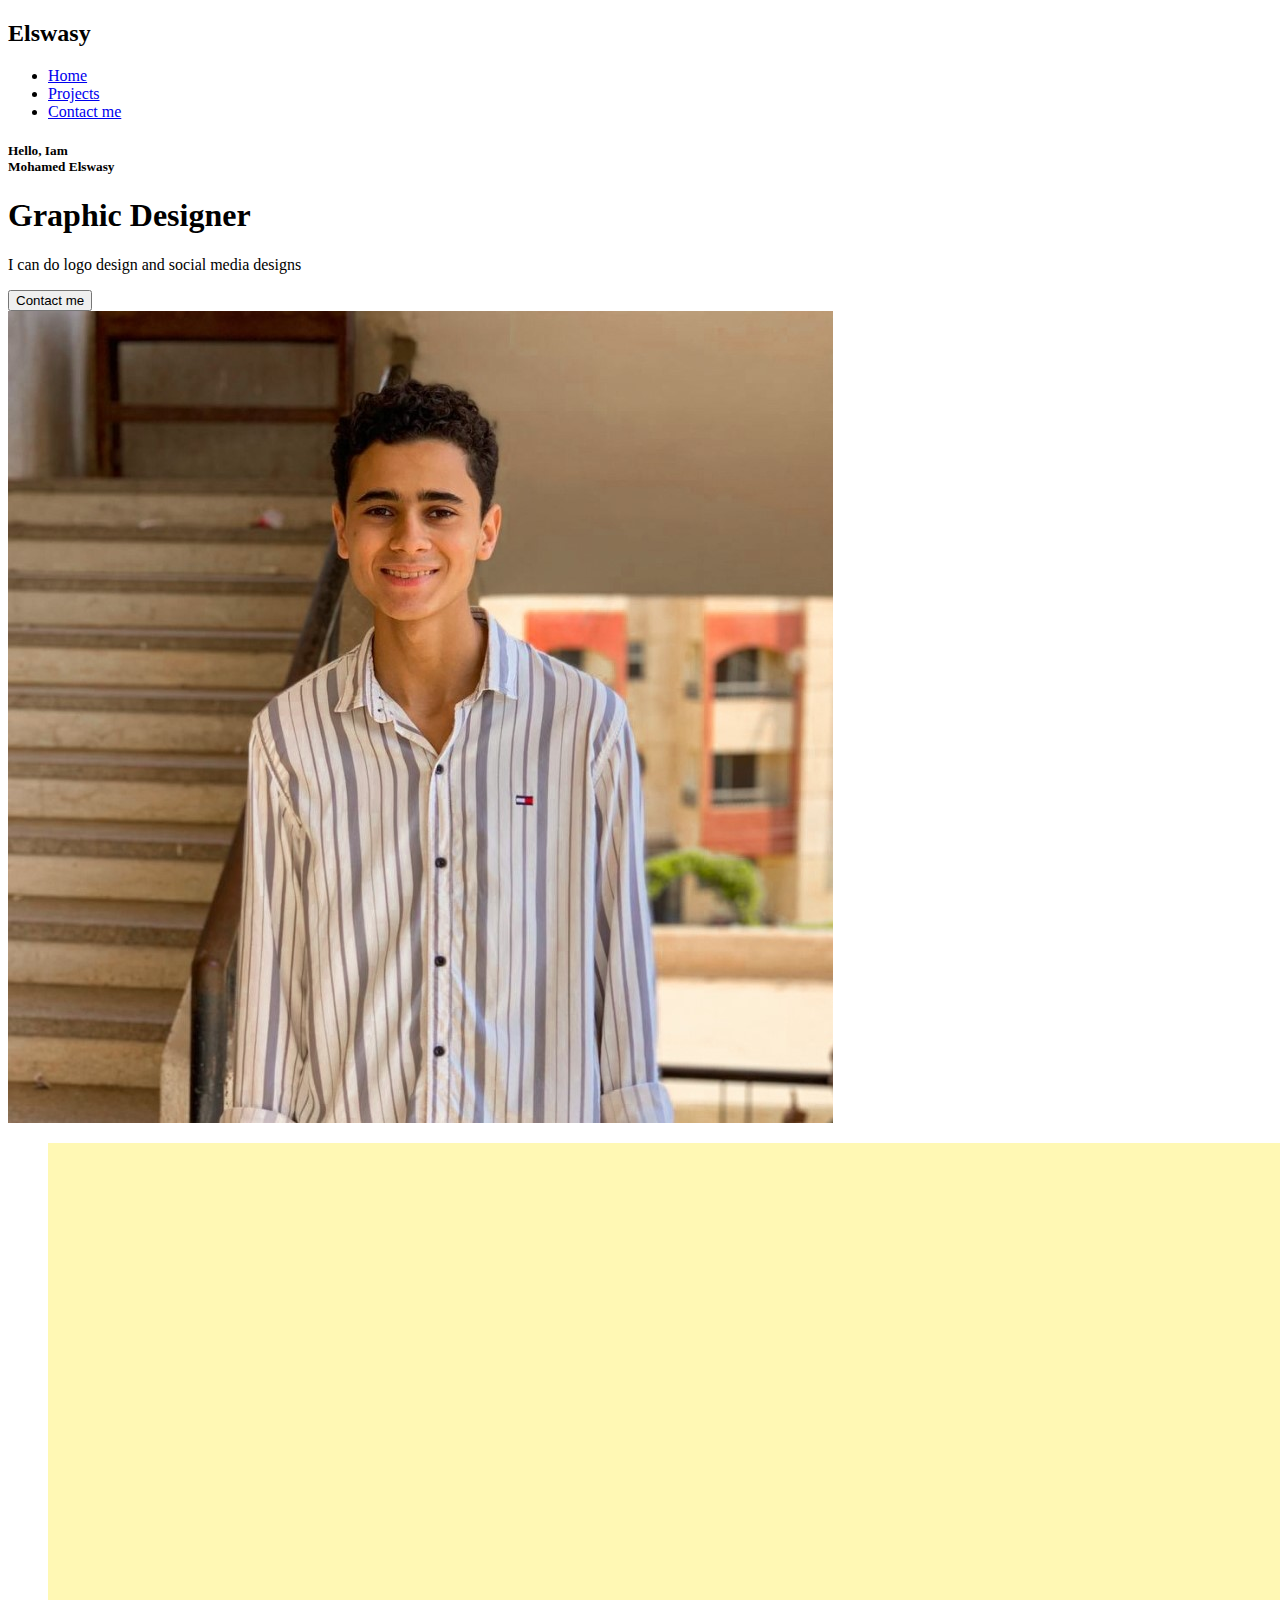
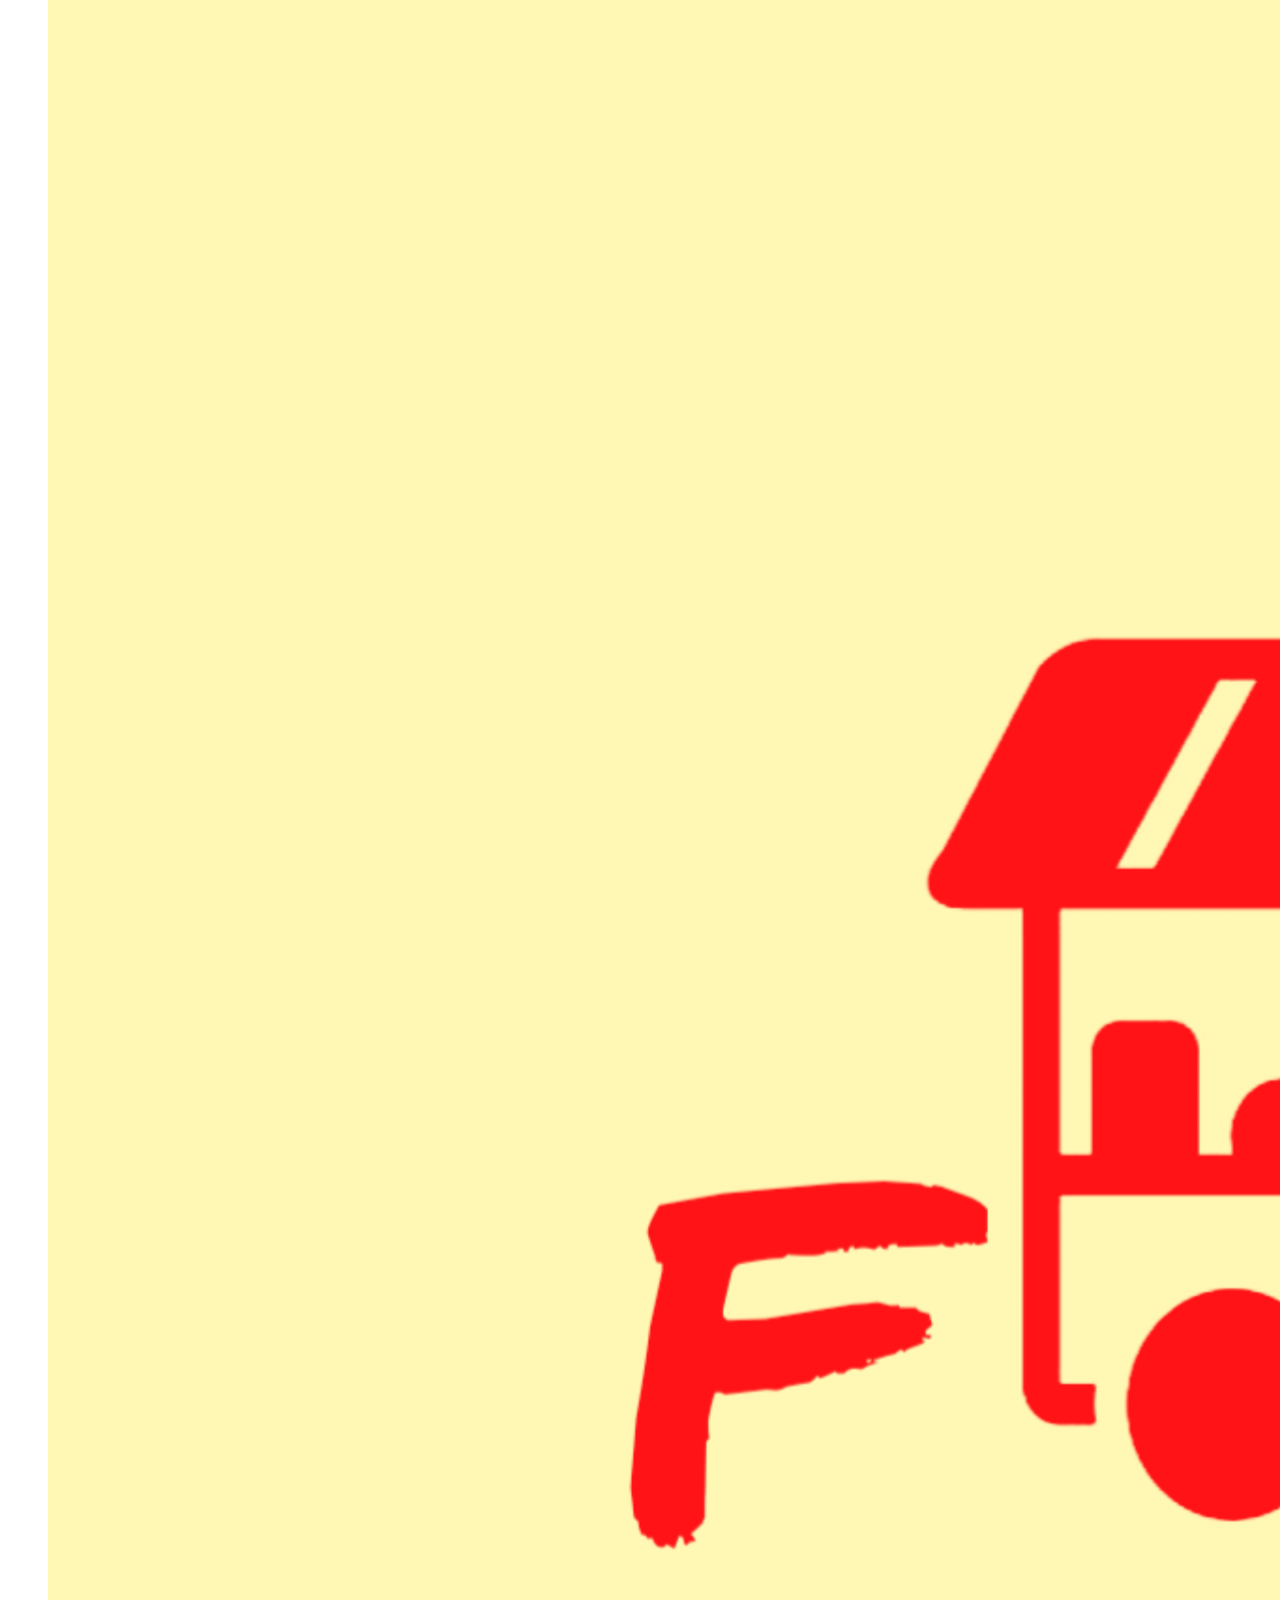
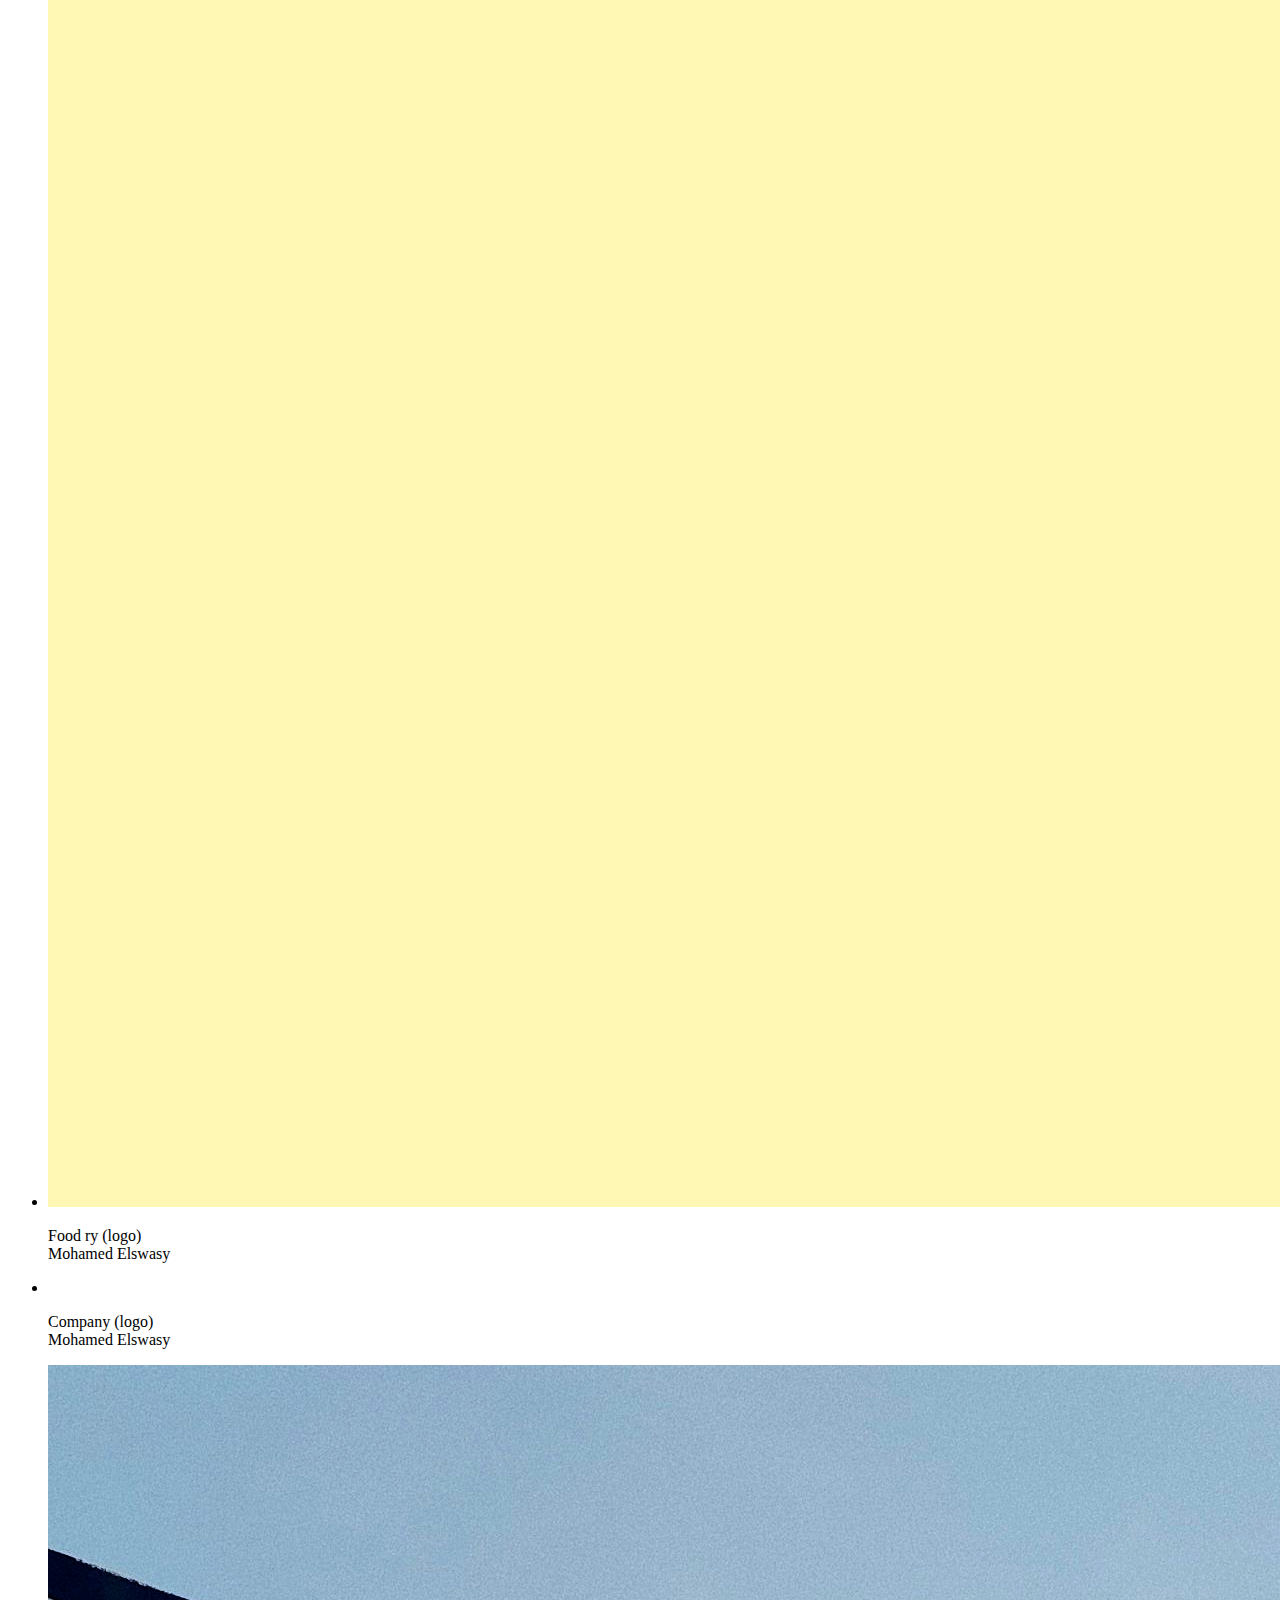
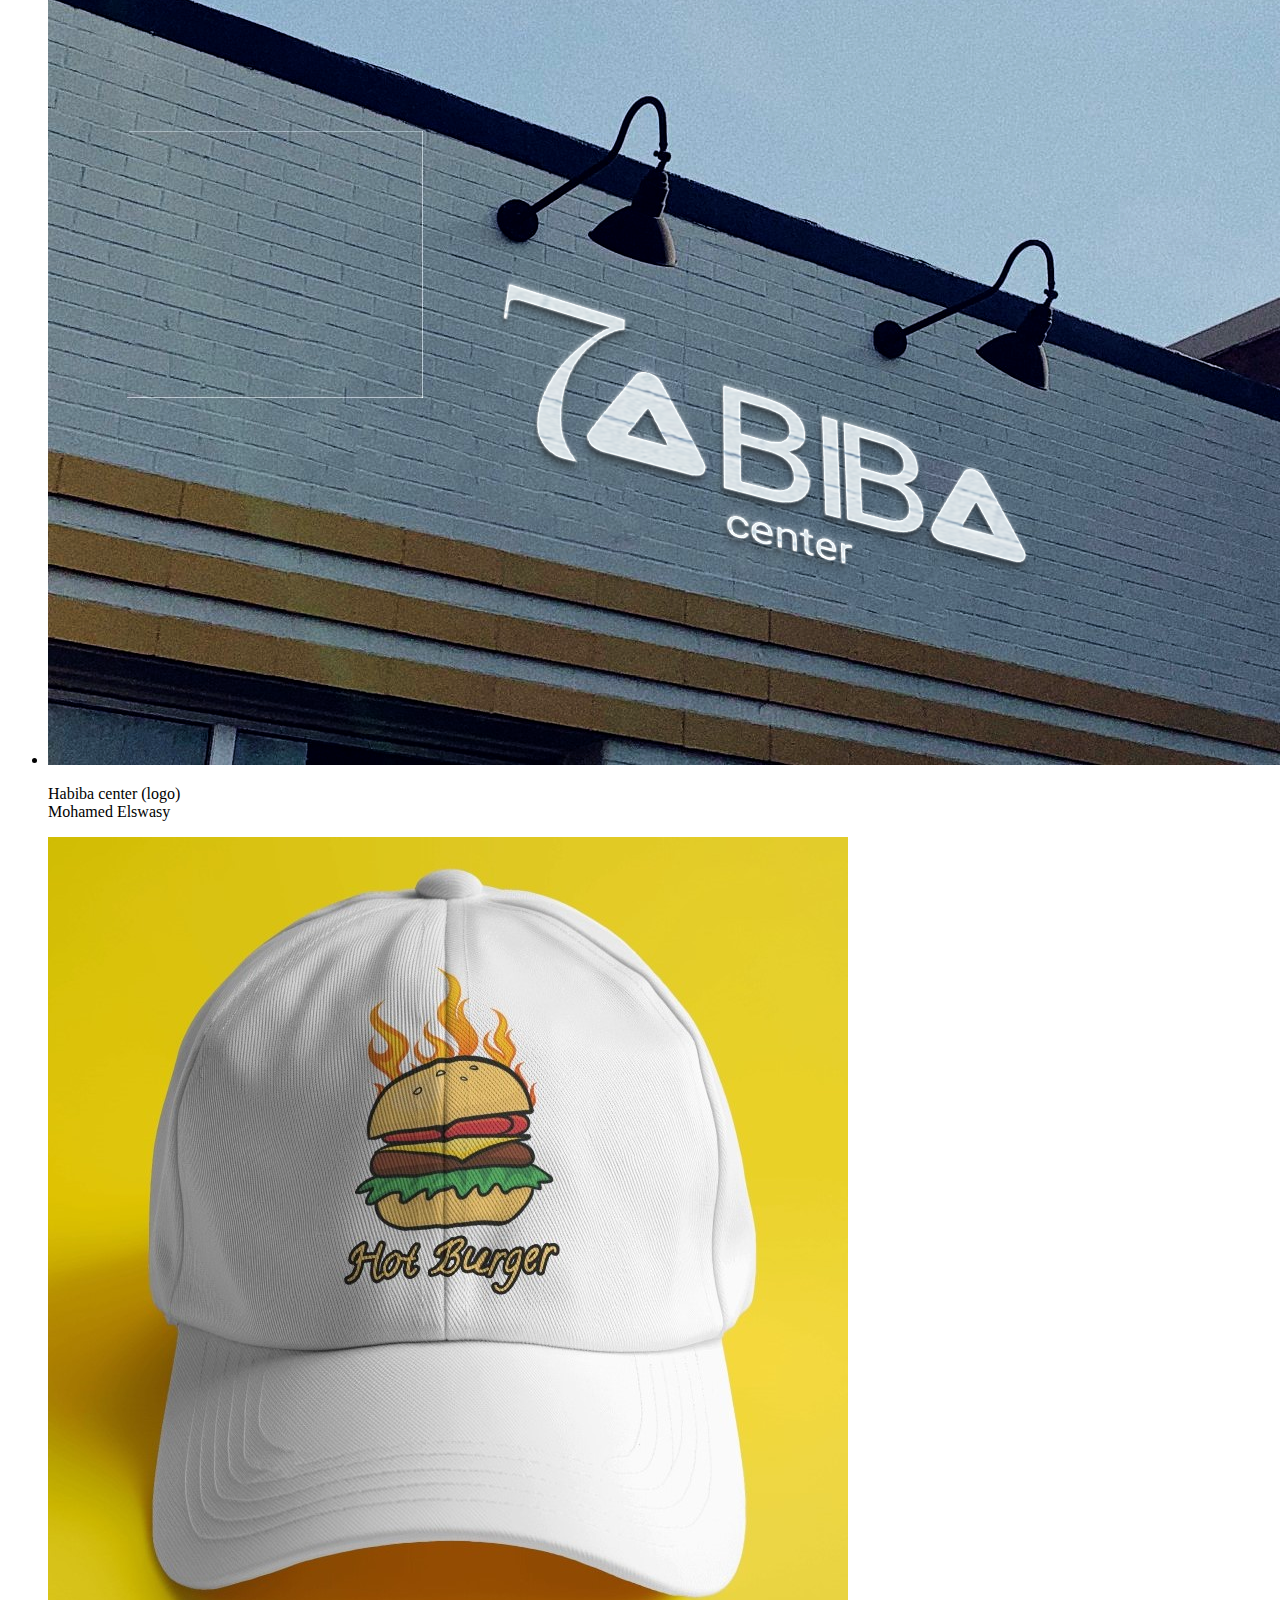
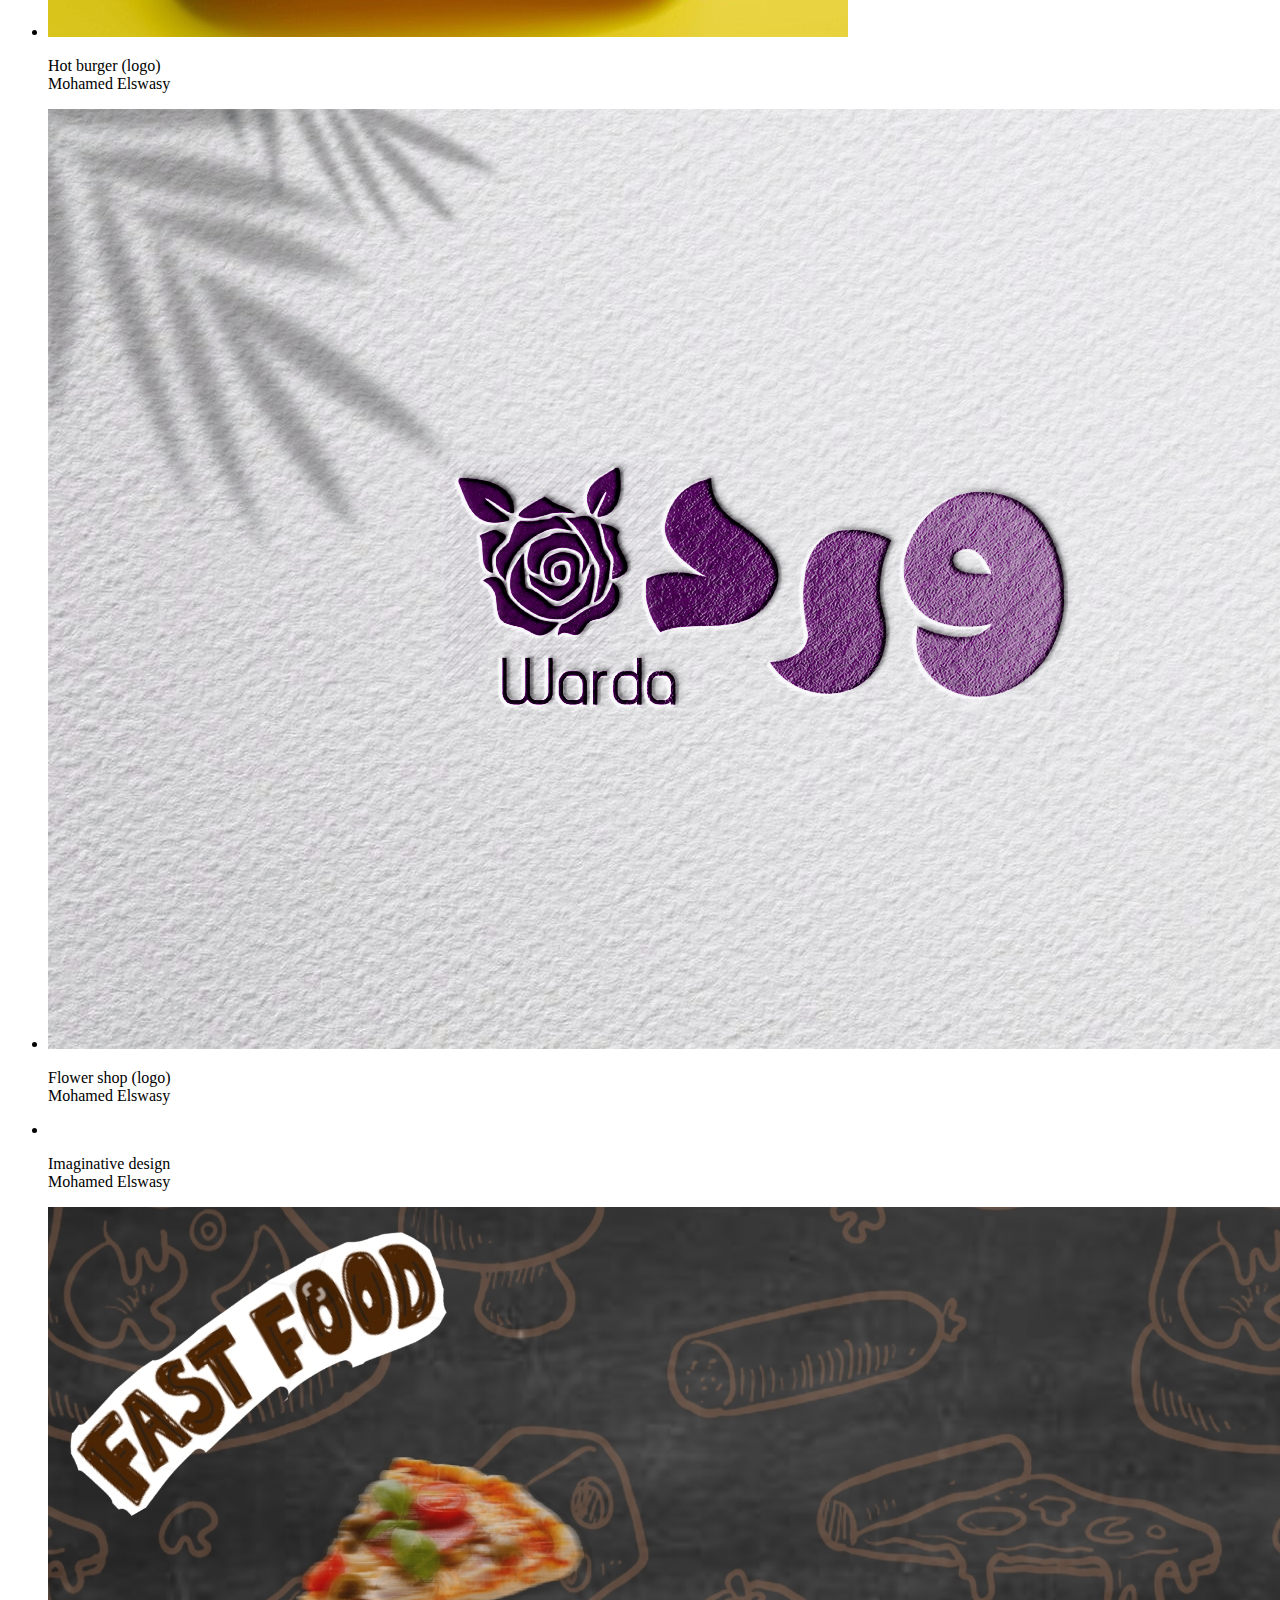
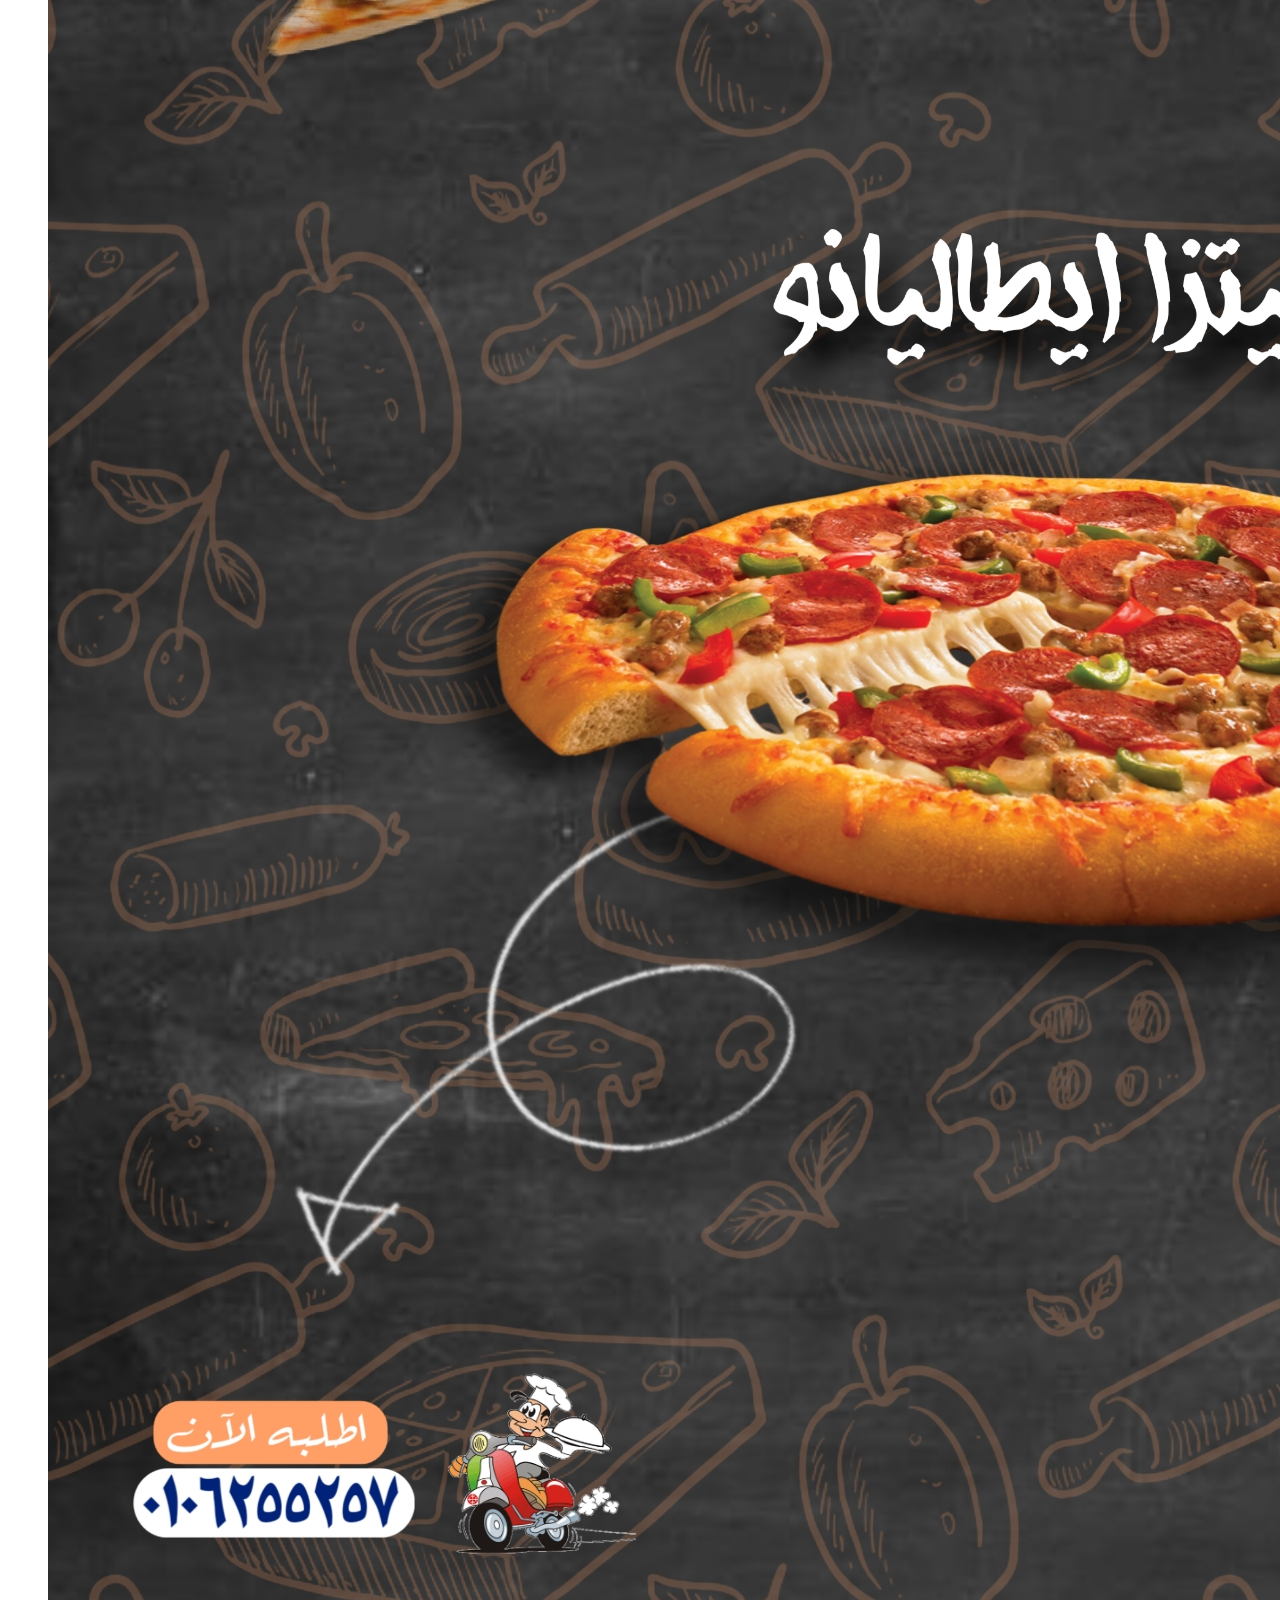
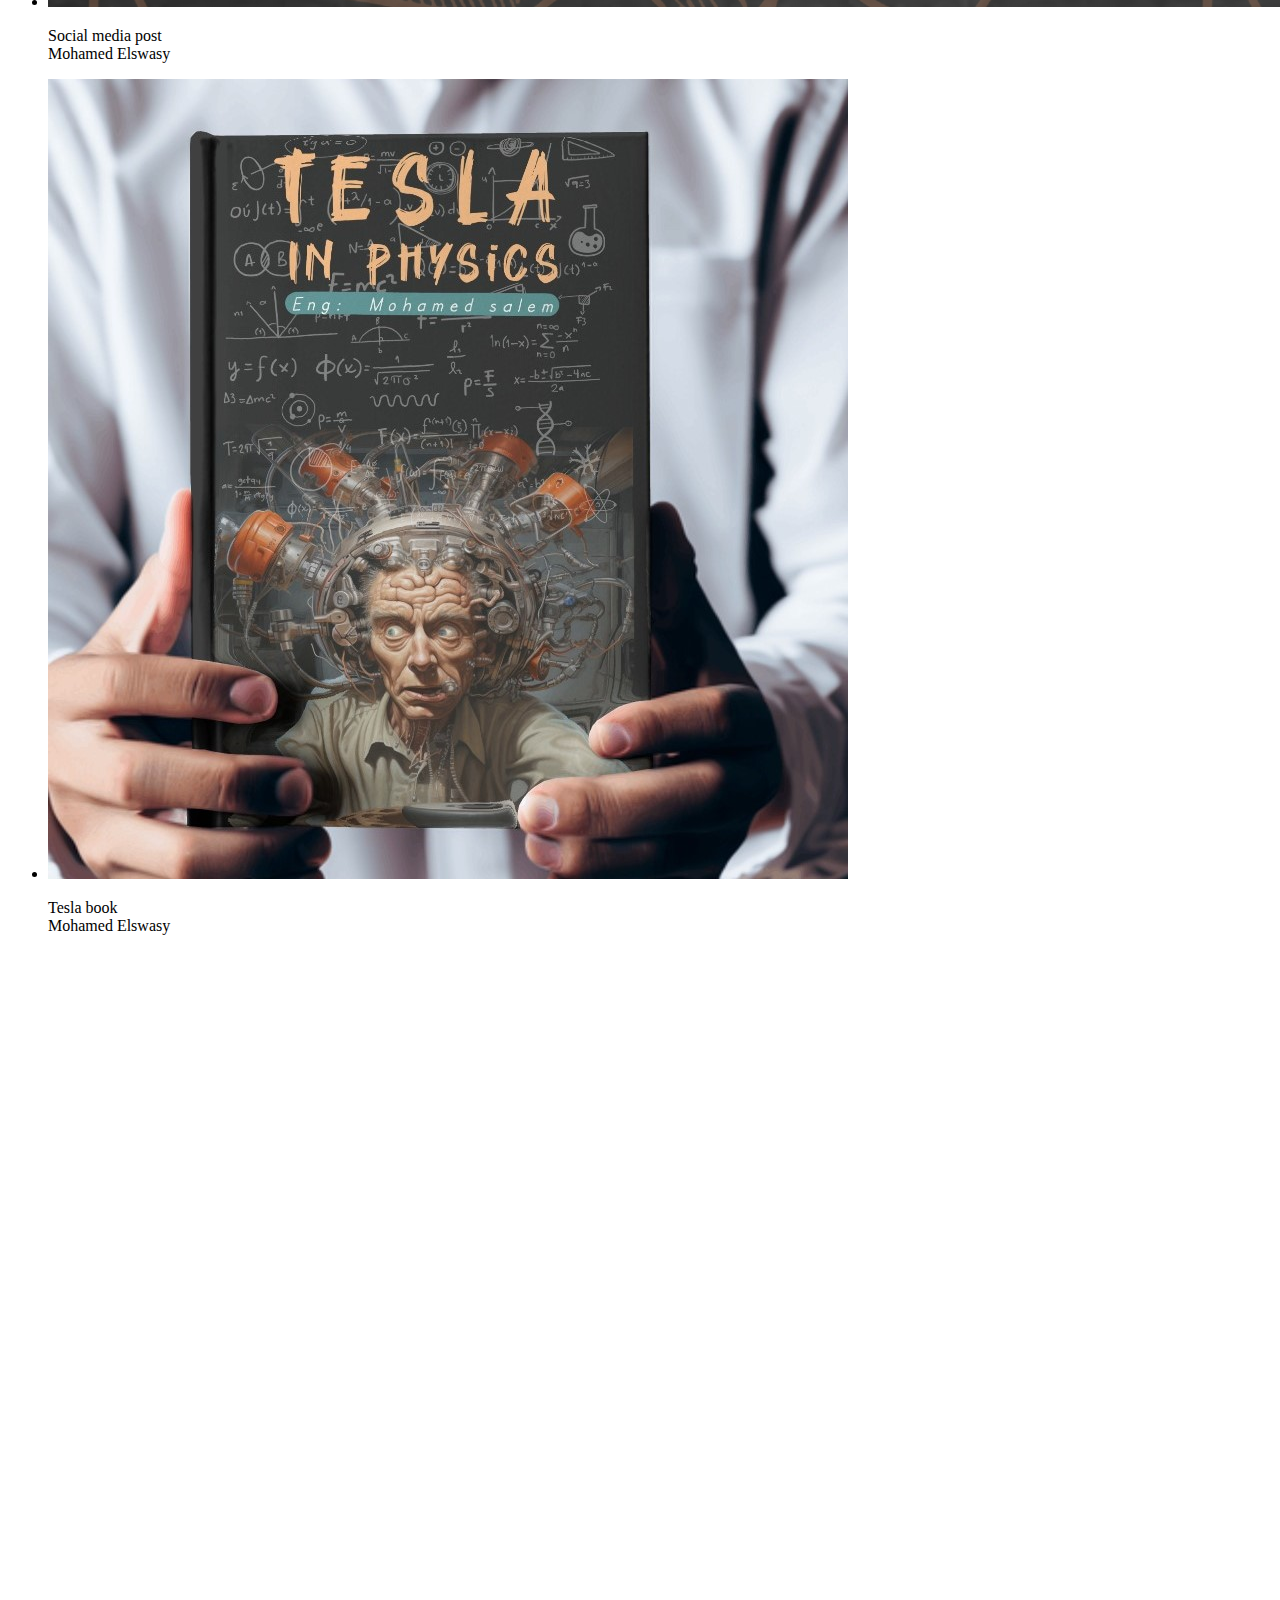
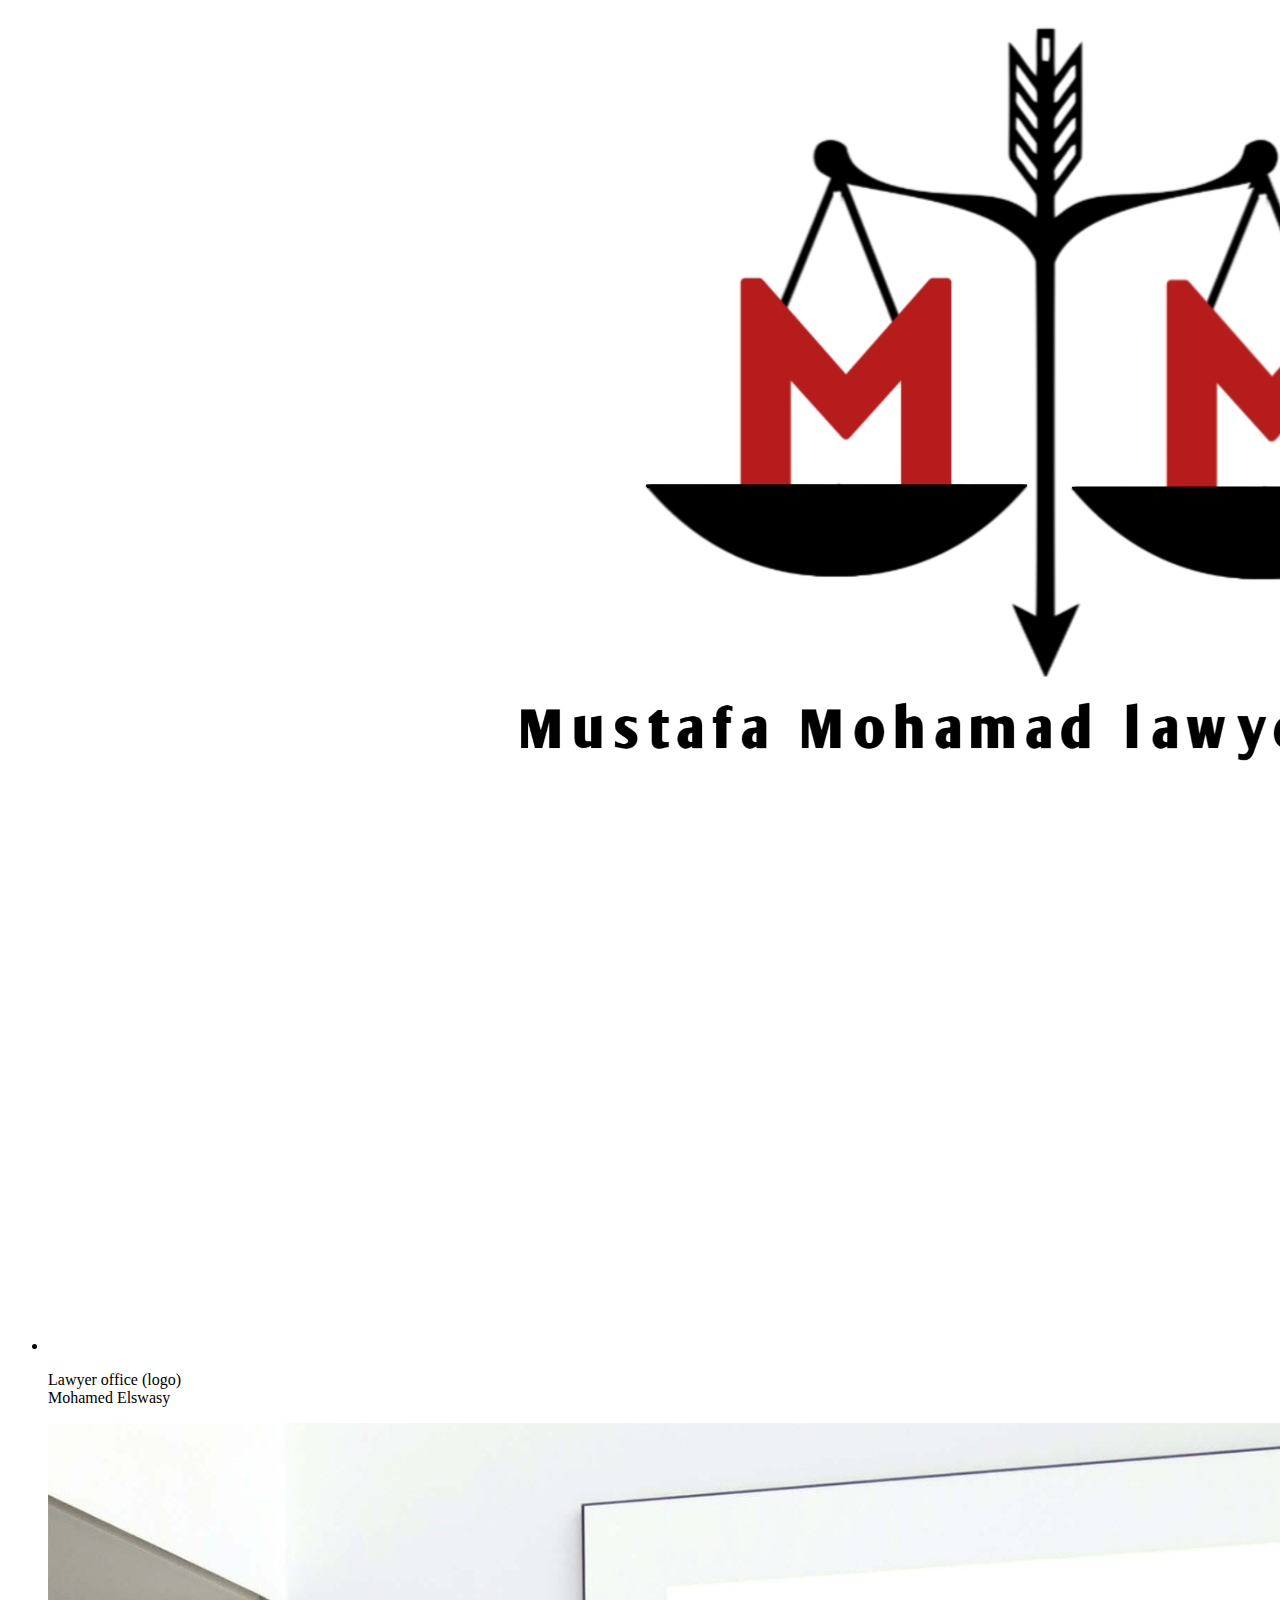
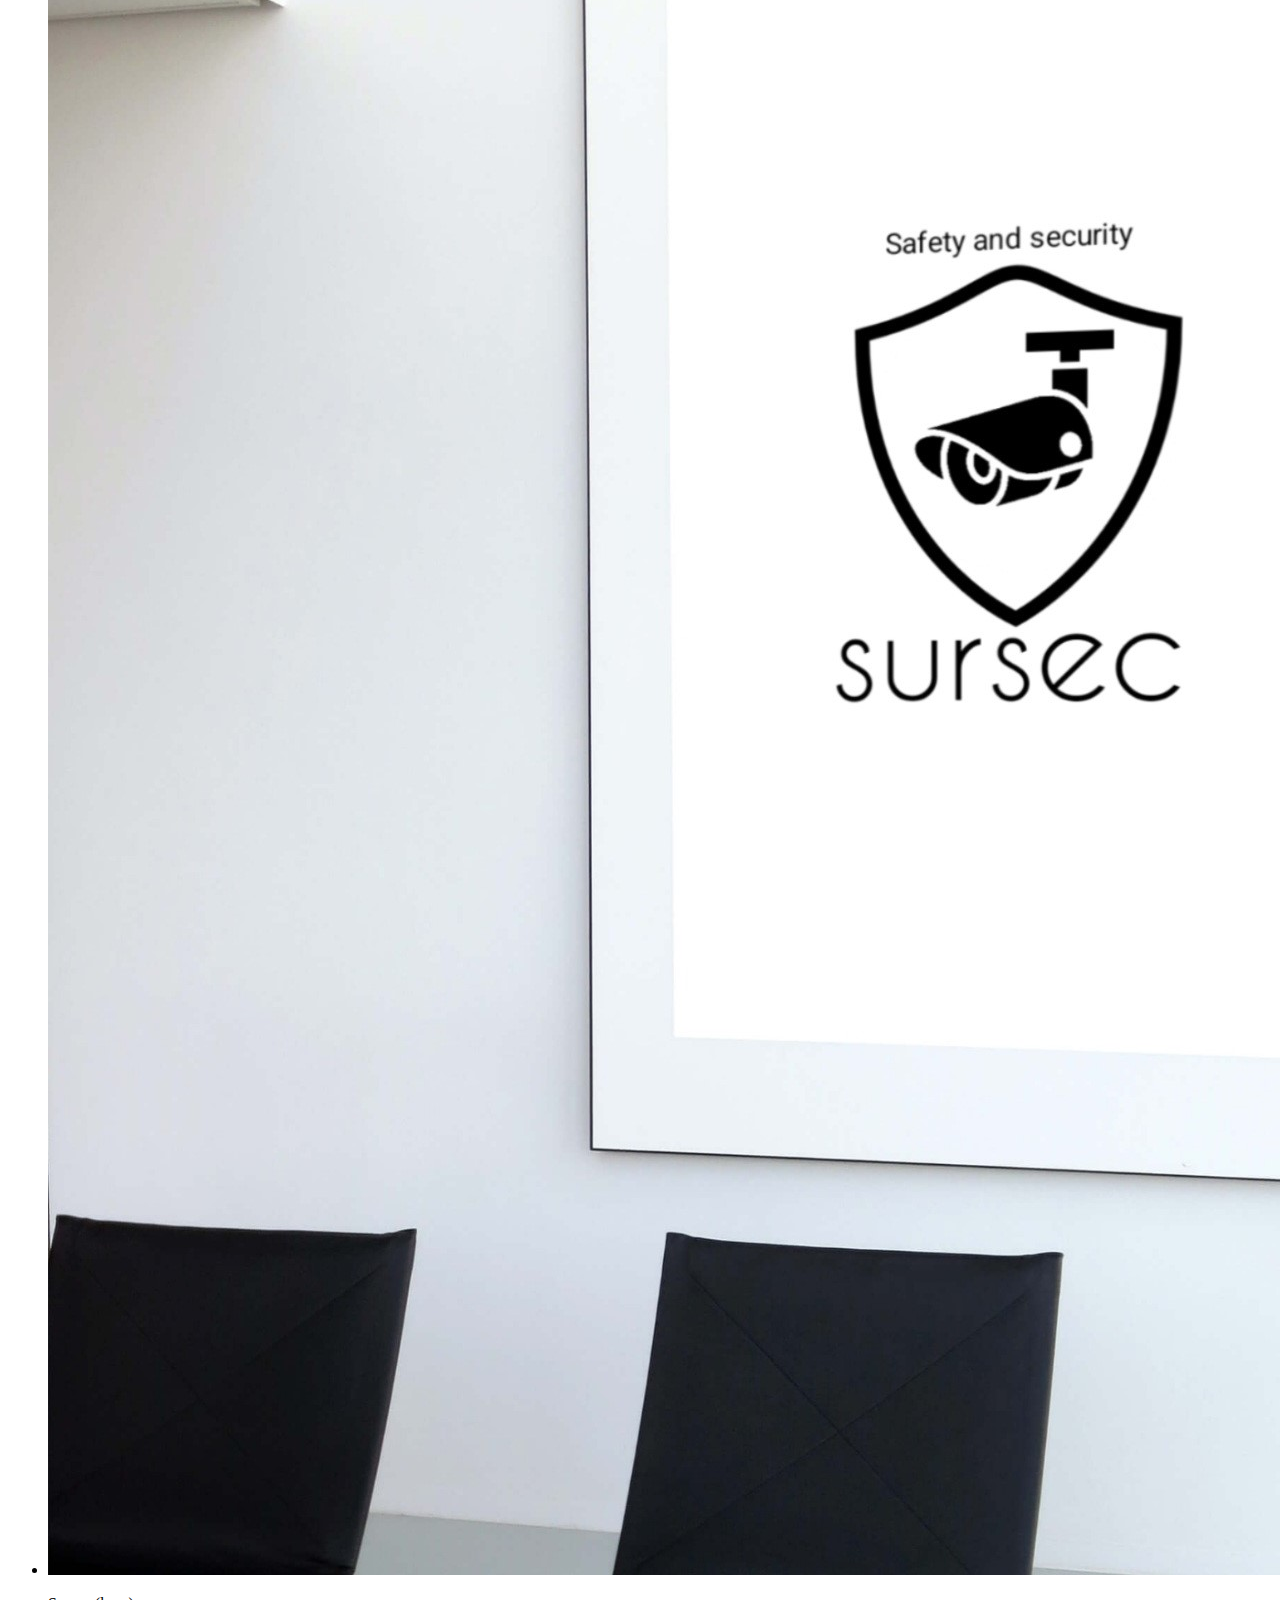
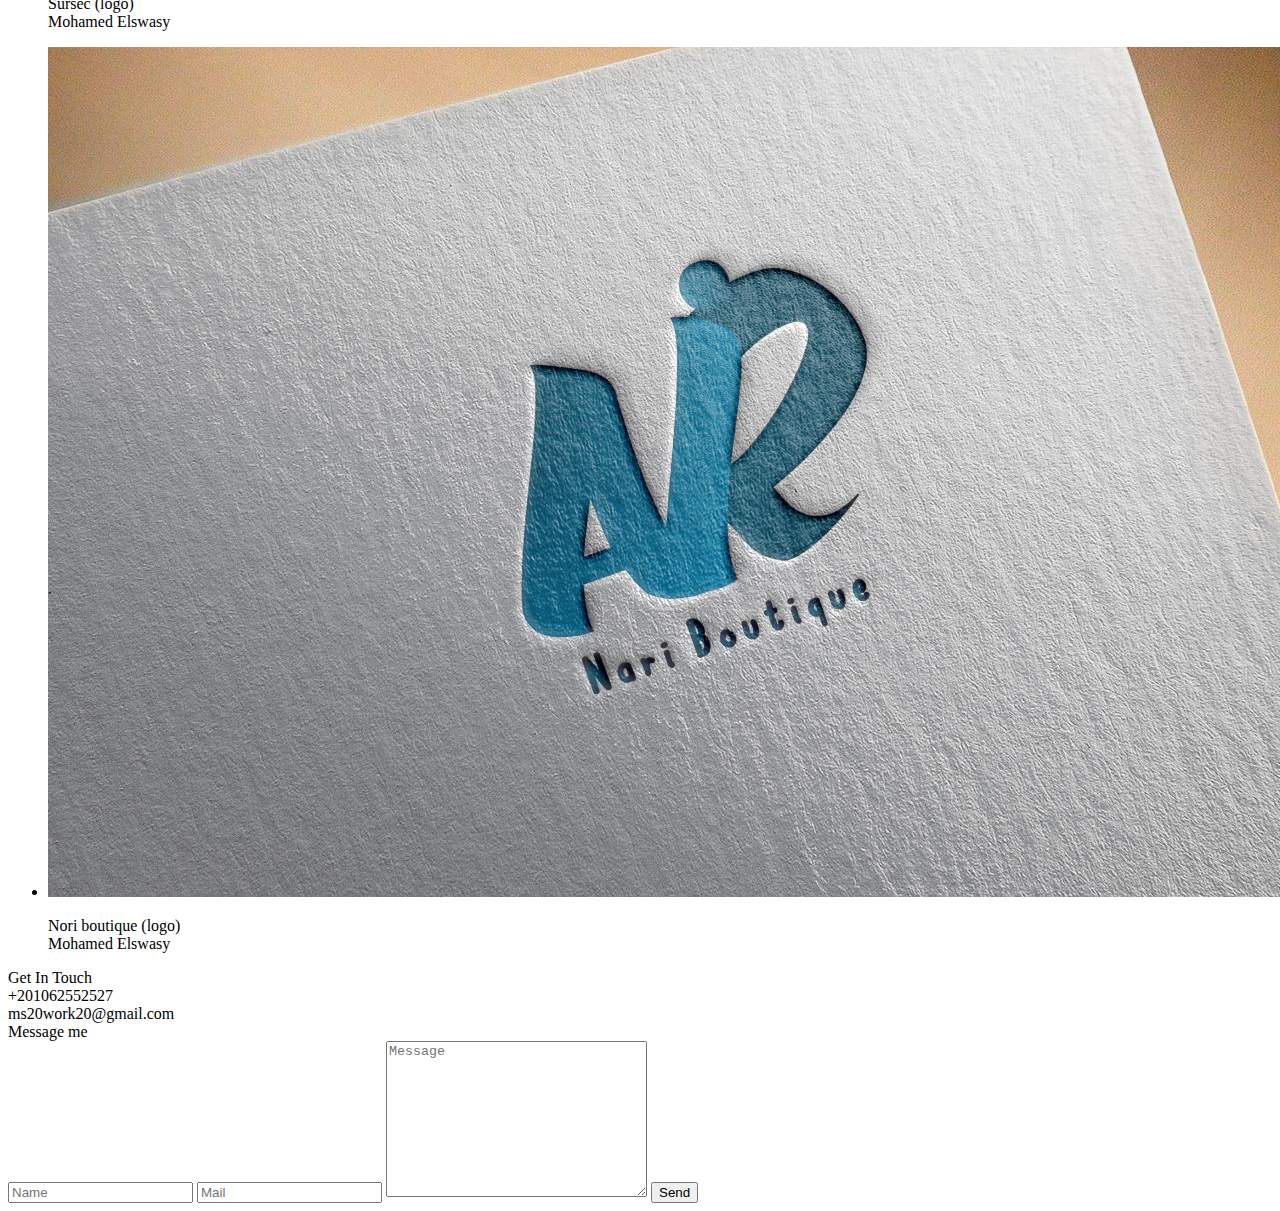
==== index.html @ e759d015 "Update and rename elswasy.html to index.html" ====
<!DOCTYPE html>
<html lang="en">
<head>
    <meta charset="UTF-8">
    <meta name="viewport" content="width=device-width, initial-scale=1.0">
    <link rel="stylesheet" href="css/elswasy.css">
    <link rel="stylesheet" href="https://cdnjs.cloudflare.com/ajax/libs/font-awesome/6.4.0/css/all.min.css" integrity="sha512-iecdLmaskl7CVkqkXNQ/ZH/XLlvWZOJyj7Yy7tcenmpD1ypASozpmT/E0iPtmFIB46ZmdtAc9eNBvH0H/ZpiBw==" crossorigin="anonymous" referrerpolicy="no-referrer" />
    <title>Elswasy</title>
    <link rel="stylesheet" href="https://formsubmit.co/ms20work20@gmail.com">
</head>
<body>
    <div class="main" id="home">
        <main>
            <header>
                <div class="logo"><h2>Elswasy</h2></div>
                 <ul>
                    <li><a href="#home">Home</a></li>
                     <li><a href="#Projects">Projects</a></li>
                    <li><a href="#contact">Contact me</a></li>
                 </ul>
                
            </header>
            <article>
                <p>
                    <h5>Hello, Iam <br> Mohamed Elswasy</h5>
                    <h1>Graphic Designer</h1>
                   <p class="d"> I can do logo design and social media designs</p>
                </p>
                <input type="button" value="Contact me" id="contact">
            </article>
            <img src="images/Picsart_24-05-15_04-46-27-014.jpg" alt="">
            <a class="a" href="https://www.facebook.com/profile.php?id=100068870183827&mibextid=ZbWKwL"><i class="fa-brands fa-facebook" ></i></a>
            <a class="a" href="https://www.instagram.com/mo7amed_elswasy?igsh=MWpzY3FpMHd0dWlxOA=="> <i class="fa-brands fa-instagram"></i></a>
            <a class="a" href="https://wa.me/qr.FCRCSWOYIFFGM1"><i class="fa-brands fa-whatsapp"></i> </i></a>
        </main>
    </div>
    <div class="Projects" id="Projects">
         <ul>
            <li><img src="images/٢٠٢٤٠٥١٨_٢٠١٣٠٦.png" alt=""><p>Food ry (logo)<br><span>Mohamed Elswasy <i class="fa-solid fa-heart"class="red"></i></span></p></li>
            <li><img src="images/1.png" alt=""><p>Company (logo) <br><span>Mohamed Elswasy <i class="fa-solid fa-heart"class="red"></i></span></p></li>
            <li><img src="images/shop_wall_mockup.png" alt=""><p>Habiba center (logo)<br><span>Mohamed Elswasy <i class="fa-solid fa-heart"class="red"></i></span></p></li>
            <li><img src="images/cap-mockup-in-front-of-yellow-background-0023.jpg" alt=""><p>Hot burger (logo) <br><span>Mohamed Elswasy <i class="fa-solid fa-heart"class="red"></i></span></p></li>
            <li><img src="images/Realistic Paper Pressed Logo Mockup Free PSD.png" alt=""><p>Flower shop (logo) <br><span>Mohamed Elswasy <i class="fa-solid fa-heart"class="red"></i></span></p></li>
            <li><img src="images/٢٠٢٤٠٥٢٨_١١٢٢٠٤.png" alt=""><p>Imaginative design <br><span>Mohamed Elswasy <i class="fa-solid fa-heart"class="red"></i></span></p></li>
            <li><img src="images/Picsart_24-05-26_01-42-11-287.jpg" alt=""><p>Social media post <br><span>Mohamed Elswasy <i class="fa-solid fa-heart"class="red"></i></span></p></li>
            <li><img src="images/man-holding-book-with-both-hands-mockup-006_(1).jpg" alt=""><p>Tesla book <br><span>Mohamed Elswasy <i class="fa-solid fa-heart"class="red"></i></span></p></li>
            <li><img src="images/Picsart_24-05-26_16-29-52-656.jpg" alt=""><p>Lawyer office (logo) <br><span>Mohamed Elswasy <i class="fa-solid fa-heart"class="red"></i></span></p></li>
            <li><img src="images/1689131052037.jpg" alt=""><p>Sursec (logo) <br><span>Mohamed Elswasy <i class="fa-solid fa-heart"class="red"></i></span></p></li>
            <li><img src="images/Logo Mock-up on Paper Free PSD.png" alt=""><p>Nori boutique (logo) <br><span>Mohamed Elswasy <i class="fa-solid fa-heart"class="red"></i></span></p></li>
         </ul>
    </div>
    <div class="contact" id="contact">
        <div class="scroll" id="home"><a href=""><i class="fa-solid fa-arrow-up" id="home"></a></i></div>
         <div class="main_contact"> 
            <div class="get">Get In Touch</div>
            <div class="call"><i class="fa-solid fa-phone"></i>+201062552527</div>
            <div class="email"><i class="fa-solid fa-envelope"></i>ms20work20@gmail.com</div><div class="m">Message me</div>
            <form action="https://formsubmit.co/ms20work20@gmail.com" method="post">
                
                <input type="name" class="name" placeholder="Name" required>
                <input type="email" name="" placeholder="Mail" id="" required>
                <textarea name="text" placeholder="Message" id="" cols="30" rows="10"></textarea>
                <button type="submit">Send</button>
            </form>
         </div>
    </div>
</body>
</html>
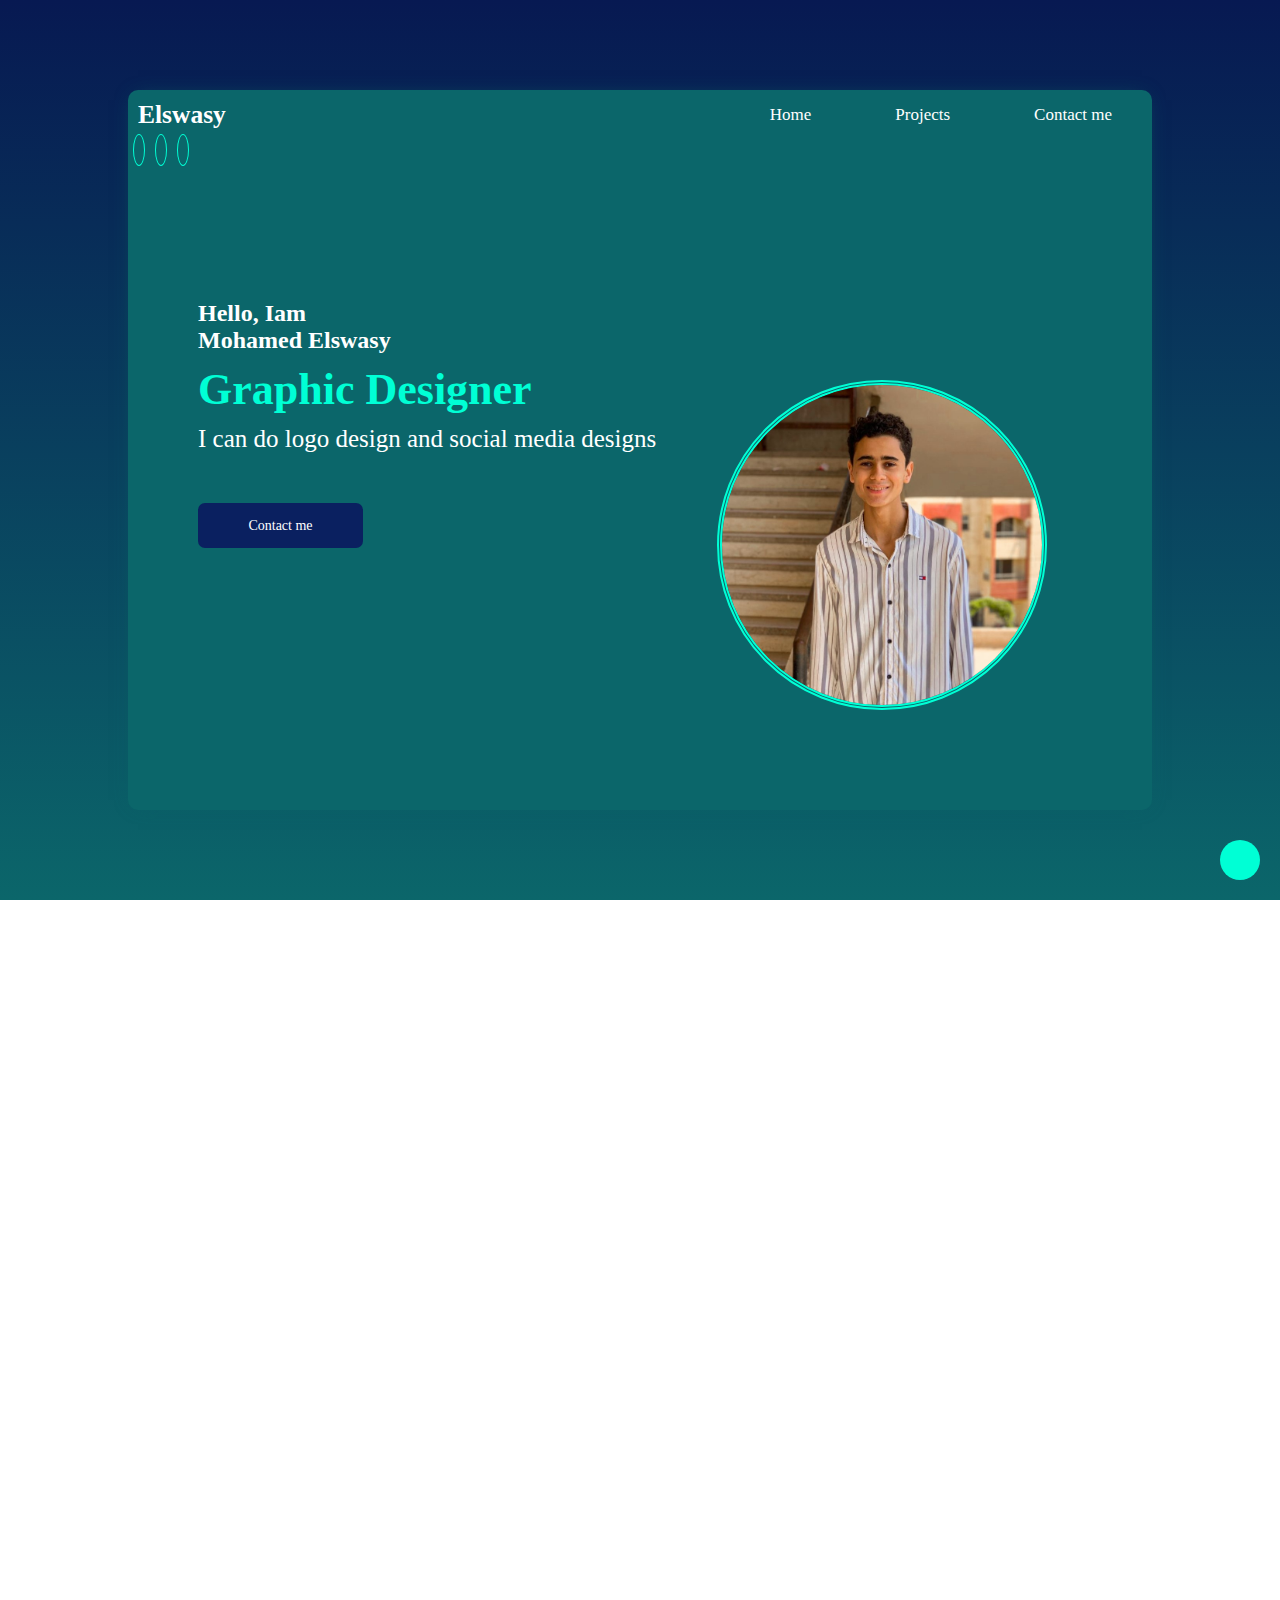
==== commit 52186a0f: "Add files via upload" ====
--- a/index.html
+++ b/index.html
@@ -16,7 +16,7 @@
                  <ul>
                     <li><a href="#home">Home</a></li>
                      <li><a href="#Projects">Projects</a></li>
-                    <li><a href="#contact">Contact me</a></li>
+                    <li><a href="#Contact">Contact me</a></li>
                  </ul>
                 
             </header>
@@ -49,7 +49,7 @@
             <li><img src="images/Logo Mock-up on Paper Free PSD.png" alt=""><p>Nori boutique (logo) <br><span>Mohamed Elswasy <i class="fa-solid fa-heart"class="red"></i></span></p></li>
          </ul>
     </div>
-    <div class="contact" id="contact">
+    <div class="contact" id="Contact">
         <div class="scroll" id="home"><a href=""><i class="fa-solid fa-arrow-up" id="home"></a></i></div>
          <div class="main_contact"> 
             <div class="get">Get In Touch</div>
@@ -65,4 +65,4 @@
          </div>
     </div>
 </body>
-</html>
+</html>--- a/css/elswasy.css
+++ b/css/elswasy.css
@@ -0,0 +1,391 @@
+*{
+    box-sizing: border-box;
+    margin: 0;
+    padding: 0px;
+    font-family: serif;
+    color: white;
+    scroll-behavior: smooth;
+}
+html,body{
+    height:100%;
+    width:100%;
+    margin:0px;
+    padding:0;
+    overflow-x:hidden;
+}
+body{
+    height: 100vh;
+}
+.main{
+    height: 100%;
+    width: 100%;
+    background-image: linear-gradient(to bottom,#071952,#0b666a);
+    display: flex;
+    justify-content: center;
+    align-items: center;
+    
+}
+main{
+    height: 80%;
+    width: 80%;
+    background-color: #0B666A;
+    border-radius: 10px;
+    box-shadow: 0px 0px 20px -10px #0a6166;
+    position: relative;
+}
+header{
+    display: flex;
+    justify-content: space-between;
+    align-items: center;
+    color: #fff;
+}
+.logo{
+    font-size: 17px;
+    color: white;
+    padding: 10px;
+}
+ul{
+    color: #b7f7ec;
+    list-style: none;
+}
+main li{
+    display: inline;
+    margin: 20px;
+    font-size: 17px;
+    padding: 20px;
+    
+    transition: 0.8s;
+}
+main ul a:hover{
+    border-bottom: 1px solid #00ffd5;
+    color: #00ffd5;
+}
+main ul a{
+    text-decoration: none; 
+    padding-bottom: 5px;
+}
+article{
+    position: absolute;
+    left: 70px;
+    top: 210px;
+    color: white;
+    font-size: 25px;
+}
+h5{
+    font-size: 24px;
+}
+h1{
+    color: #00ffd5;
+    margin: 10px;
+    margin-left: 0px;
+    font-size: 44px;
+}
+p{
+    margin: 0px;
+}
+.d{
+    margin-top: 0px;
+}
+ main input{
+    width: 165px;
+    height: 45px;
+    border-radius: 7px;
+    background-color: #0a2060;
+    font-size: 14px;
+    border: none;
+    color: #ffffff;
+    position: absolute;
+    margin-top: 50px;
+    transition: 0.7s;
+}
+main input:hover, button:hover{
+    background-color: #05439b;
+    transform: scale(1.19);
+
+}
+main img{
+    height: 330px;
+    width: 330px;
+    position: absolute;
+    bottom: 100px;
+    right: 105px;
+    border-radius: 50%;
+    border: 5px #00ffd5 double;
+}
+.Projects{
+    height: 150%;
+    width: 100%;
+    background-image: linear-gradient(to bottom,#071952,#0B666A);
+    display: flex;
+    align-items: center;
+    justify-content: center;
+}
+main .fa-brands{
+    color: #00ffd5;
+    border-radius: 50%;
+    padding: 5px;
+    border: 1px solid #00ffd5;
+    margin: 5px;
+    translate: 70px 1610%;
+    font-size: 18px;
+}
+.Projects ul{
+    display: grid;
+    grid-template-columns: repeat(5,1fr);
+    grid-template-rows: repeat(2,1fr);
+    gap: 47px;
+}
+.Projects li{
+    height: 290px;
+    width: 242px;
+    background-color: #0B666A;
+    display: inline-block;
+    border-radius: 10px;
+    display: flex;
+    justify-content: center;
+    align-items: center;
+    flex-wrap: wrap;
+    flex-direction: row;
+    transition: 0.8s;
+    box-shadow: 0px 0px 15px 1px #11443cae;
+    position: relative;
+}
+.Projects li:hover{
+    transform: scale(1.1);
+}
+.Projects img{
+    height: 230px;
+    width: 100%;
+    border-radius: 10px;
+    position: absolute;
+    top: 0;
+}
+.Projects p{
+    font-size: 16.5px;
+    color: #ffffff;
+    font-weight: 600;
+    position: absolute;
+    left: 10px;
+    bottom: 0px;
+    margin-top: 5px;
+    padding: 5px;
+}
+.Projects span{
+    font-size: 12px;
+    color: #00ffd5;
+    font-weight: 200;
+    display: flex;
+    justify-content: space-between;
+    align-items: center;
+    padding: 5px;
+    padding-left: 0px;
+}
+.Projects .fa-solid{
+    font-weight: 900;
+    position: absolute;
+    bottom: 19px;
+    left: 200px;
+    font-size: 18px;
+    color: #ffffff;
+}
+.contact{
+    height: 100%;
+    width: 100%;
+    background-image: linear-gradient(to bottom,#071952,#0B666A); 
+    display: flex;
+    justify-content: center;
+    align-items: center;
+}
+.scroll{
+    height: 40px;
+    width: 40px;
+    border-radius: 50%;
+    background-color: #00ffd5;
+    color: white;
+    position: fixed;
+    bottom: 20px;
+    right: 20px;
+    font-size: 22px;
+    display: flex;
+    justify-content: center;
+    align-items: center;
+    transition: 0.85s;
+}
+.main_contact{
+    height: 80%;
+    width: 80%;
+    background-color: #0B666A;
+    position: relative;
+    border-radius: 10px;
+    display: flex;
+    justify-content: center;
+    align-items: center;
+    flex-direction: column;
+}
+
+.main_contact input , .main_contact textarea , button{
+    display: block;
+    padding: 10px;
+    margin: 20px 0px;
+    color: #ffffff;
+    border: 2px solid #2d2d2d;
+    border-radius: 10px;
+    outline: none;
+    background-color: transparent;
+} 
+.main_contact input::placeholder,.main_contact textarea::placeholder{
+    font-style: italic;
+    color: #ffffffba;
+    margin-left: 5px;
+}
+.call , .email{
+    display: flex;
+    justify-content: flex-start;
+    align-items: center;
+    border: 1px solid #00ffd5;
+    border-radius: 20px;
+    padding: 1.8px;
+    width: 80%;
+    margin:  10px;
+    background-color: rgba(255, 255, 255, 0.066);
+}
+.email{
+    margin-bottom: 35px;
+}
+.call i , .email i{
+    margin: 15px;
+}
+.get , .m{
+    font-size: 50px;
+    font-weight: 700;
+    color: #00ffd5;
+    margin-bottom: 30px;
+    -webkit-text-fill-color: transparent;
+    -webkit-text-stroke-width: 1.7px;
+    font-family: math;
+    text-shadow: 0px 7px #00ffd54f;
+}
+
+@media(max-width:582px){
+    main{
+        background-color: transparent;
+        box-shadow: none;
+        height: 100%;
+        width: 100%;
+        margin-left: 15px;
+    }
+    main ul{
+        display: none;
+    }
+ 
+    main li{
+        display: block;
+        padding: 5px;
+    }
+    main img{
+        height: 150px;
+        width: 150px;
+        left: 10px;
+        top:  35px;
+        border-width: 2px;
+    }
+    article{
+        position: absolute;
+        left: 20px;
+        top: 310px;
+    }
+    h5{
+        position: relative;
+        top: -70px;
+        font-weight: 600;
+    }
+    h1{
+        position: relative;
+        top: -60px;
+    }
+    p{
+        position: relative;
+        top: -10px;
+    }
+    .main input{
+        margin-top: 47px;
+    }
+    main i.fa-brands,i.fa-whatsapp{
+        translate: 25px 2160%;
+    }
+    .logo{
+        display: none;
+    }
+    .d{
+        margin-top: -30px;
+    }  
+    .Projects{
+        height: 520%;
+    }
+    .Projects ul{
+        display: flex;
+        flex-wrap: wrap;
+        justify-content: center;
+        align-items: center;
+    }
+    .Projects li{
+        display: flex;
+        justify-content: space-between;
+        align-items: center;
+        padding: 0px;
+        position: relative;
+    }
+    .Projects p{
+        position: absolute;
+        top: 232px;
+        left: 10px;
+    }
+    .Projects .fa-solid{
+        translate: 1px -7px;
+    }
+    .main_contact .fa-arrow-up{
+        translate: 0px 0%;
+    }
+    .contact{
+        height: 130%;
+    }
+    .main_contact{
+        background-color: transparent;
+        flex-direction: column;
+        
+    }
+     form{
+        width: 100%;
+        height: 100%;
+        margin-left: 55px;
+    }
+    .main_contact input , .main_contact textarea {
+        background-color: rgba(255, 255, 255, 0.066);
+        color: white;
+        border: 1px solid #00ffd5;
+        border-radius: 20px;
+        padding-right: 42px;
+    } 
+    .main_contact input{
+        padding: 17px;
+        padding-right: 60px;
+        font-size: 15px;
+    }
+    .main_contact button{
+        width: 100px;
+        height: 45px;
+        background-color: #0a2060;
+        margin-top: 40px;
+        font-size: 18px;
+        font-weight: 600;
+        border: none;
+        margin-left: 5px;
+        transition: 0.7s;
+    }
+     button:hover{
+        background-color: #05439b;
+        transform: scale(1.19);
+    
+    }
+
+}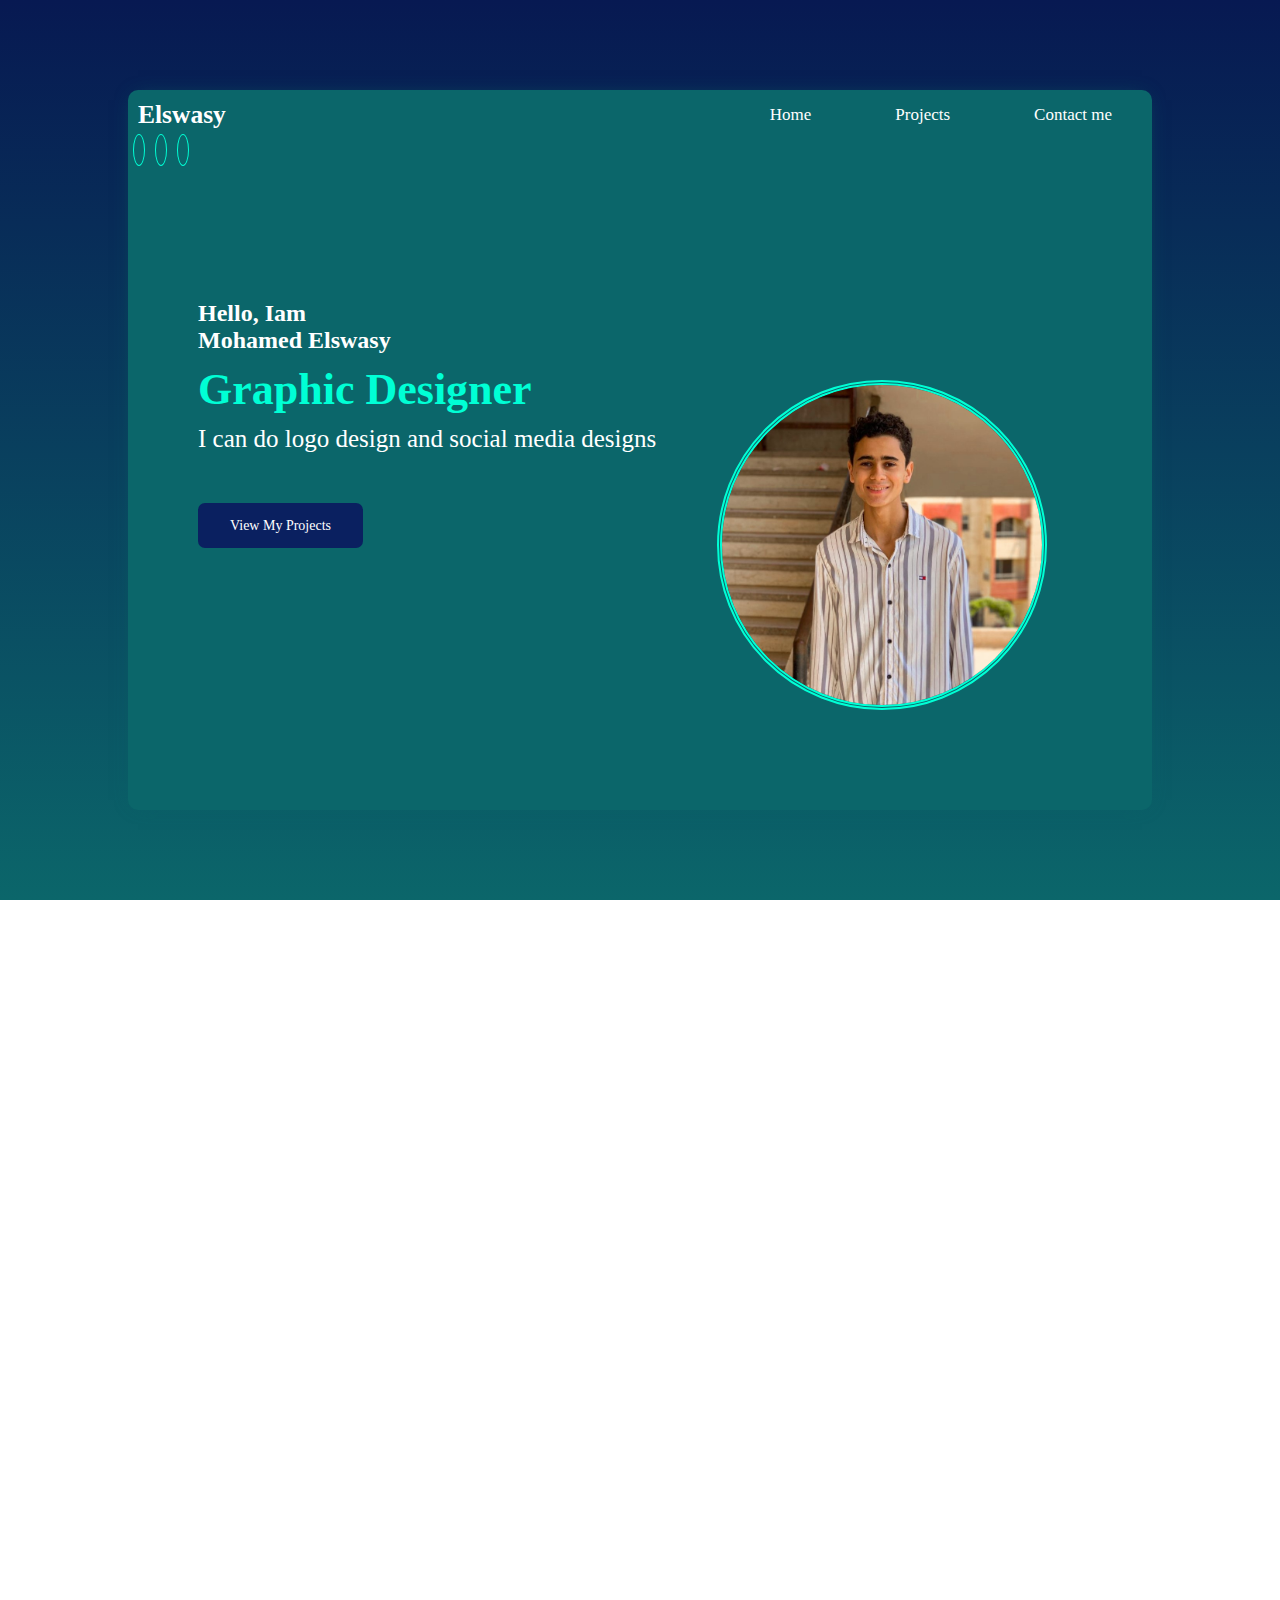
==== commit ab60a08a: "Add files via upload" ====
--- a/index.html
+++ b/index.html
@@ -6,7 +6,6 @@
     <link rel="stylesheet" href="css/elswasy.css">
     <link rel="stylesheet" href="https://cdnjs.cloudflare.com/ajax/libs/font-awesome/6.4.0/css/all.min.css" integrity="sha512-iecdLmaskl7CVkqkXNQ/ZH/XLlvWZOJyj7Yy7tcenmpD1ypASozpmT/E0iPtmFIB46ZmdtAc9eNBvH0H/ZpiBw==" crossorigin="anonymous" referrerpolicy="no-referrer" />
     <title>Elswasy</title>
-    <link rel="stylesheet" href="https://formsubmit.co/ms20work20@gmail.com">
 </head>
 <body>
     <div class="main" id="home">
@@ -26,12 +25,12 @@
                     <h1>Graphic Designer</h1>
                    <p class="d"> I can do logo design and social media designs</p>
                 </p>
-                <input type="button" value="Contact me" id="contact">
+                 <a href="#Projects"><input type="button" value="View My Projects" id="Projects"></a>
             </article>
             <img src="images/Picsart_24-05-15_04-46-27-014.jpg" alt="">
             <a class="a" href="https://www.facebook.com/profile.php?id=100068870183827&mibextid=ZbWKwL"><i class="fa-brands fa-facebook" ></i></a>
             <a class="a" href="https://www.instagram.com/mo7amed_elswasy?igsh=MWpzY3FpMHd0dWlxOA=="> <i class="fa-brands fa-instagram"></i></a>
-            <a class="a" href="https://wa.me/qr.FCRCSWOYIFFGM1"><i class="fa-brands fa-whatsapp"></i> </i></a>
+            <a class="a" href="https://wa.me/qr/FCRCSWOYIFFGM1"><i class="fa-brands fa-whatsapp"> </i></a>
         </main>
     </div>
     <div class="Projects" id="Projects">
@@ -43,26 +42,11 @@
             <li><img src="images/Realistic Paper Pressed Logo Mockup Free PSD.png" alt=""><p>Flower shop (logo) <br><span>Mohamed Elswasy <i class="fa-solid fa-heart"class="red"></i></span></p></li>
             <li><img src="images/٢٠٢٤٠٥٢٨_١١٢٢٠٤.png" alt=""><p>Imaginative design <br><span>Mohamed Elswasy <i class="fa-solid fa-heart"class="red"></i></span></p></li>
             <li><img src="images/Picsart_24-05-26_01-42-11-287.jpg" alt=""><p>Social media post <br><span>Mohamed Elswasy <i class="fa-solid fa-heart"class="red"></i></span></p></li>
-            <li><img src="images/man-holding-book-with-both-hands-mockup-006_(1).jpg" alt=""><p>Tesla book <br><span>Mohamed Elswasy <i class="fa-solid fa-heart"class="red"></i></span></p></li>
             <li><img src="images/Picsart_24-05-26_16-29-52-656.jpg" alt=""><p>Lawyer office (logo) <br><span>Mohamed Elswasy <i class="fa-solid fa-heart"class="red"></i></span></p></li>
             <li><img src="images/1689131052037.jpg" alt=""><p>Sursec (logo) <br><span>Mohamed Elswasy <i class="fa-solid fa-heart"class="red"></i></span></p></li>
             <li><img src="images/Logo Mock-up on Paper Free PSD.png" alt=""><p>Nori boutique (logo) <br><span>Mohamed Elswasy <i class="fa-solid fa-heart"class="red"></i></span></p></li>
+            <li><img src="images/٢٠٢٤٠٦٢٢_٠٤٣٥٢٨.jpg" alt=""><p>Social media post <br><span>Mohamed Elswasy <i class="fa-solid fa-heart"class="red"></i></span></p></li>
          </ul>
-    </div>
-    <div class="contact" id="Contact">
-        <div class="scroll" id="home"><a href=""><i class="fa-solid fa-arrow-up" id="home"></a></i></div>
-         <div class="main_contact"> 
-            <div class="get">Get In Touch</div>
-            <div class="call"><i class="fa-solid fa-phone"></i>+201062552527</div>
-            <div class="email"><i class="fa-solid fa-envelope"></i>ms20work20@gmail.com</div><div class="m">Message me</div>
-            <form action="https://formsubmit.co/ms20work20@gmail.com" method="post">
-                
-                <input type="name" class="name" placeholder="Name" required>
-                <input type="email" name="" placeholder="Mail" id="" required>
-                <textarea name="text" placeholder="Message" id="" cols="30" rows="10"></textarea>
-                <button type="submit">Send</button>
-            </form>
-         </div>
     </div>
 </body>
 </html>--- a/css/elswasy.css
+++ b/css/elswasy.css
@@ -120,7 +120,7 @@
     align-items: center;
     justify-content: center;
 }
-main .fa-brands{
+main .fa-brands , main i{
     color: #00ffd5;
     border-radius: 50%;
     padding: 5px;
@@ -188,14 +188,6 @@
     font-size: 18px;
     color: #ffffff;
 }
-.contact{
-    height: 100%;
-    width: 100%;
-    background-image: linear-gradient(to bottom,#071952,#0B666A); 
-    display: flex;
-    justify-content: center;
-    align-items: center;
-}
 .scroll{
     height: 40px;
     width: 40px;
@@ -210,60 +202,10 @@
     justify-content: center;
     align-items: center;
     transition: 0.85s;
-}
-.main_contact{
-    height: 80%;
-    width: 80%;
-    background-color: #0B666A;
-    position: relative;
-    border-radius: 10px;
-    display: flex;
-    justify-content: center;
-    align-items: center;
-    flex-direction: column;
-}
-
-.main_contact input , .main_contact textarea , button{
-    display: block;
-    padding: 10px;
-    margin: 20px 0px;
-    color: #ffffff;
-    border: 2px solid #2d2d2d;
-    border-radius: 10px;
-    outline: none;
+    z-index: 2;
+}
+.a{
     background-color: transparent;
-} 
-.main_contact input::placeholder,.main_contact textarea::placeholder{
-    font-style: italic;
-    color: #ffffffba;
-    margin-left: 5px;
-}
-.call , .email{
-    display: flex;
-    justify-content: flex-start;
-    align-items: center;
-    border: 1px solid #00ffd5;
-    border-radius: 20px;
-    padding: 1.8px;
-    width: 80%;
-    margin:  10px;
-    background-color: rgba(255, 255, 255, 0.066);
-}
-.email{
-    margin-bottom: 35px;
-}
-.call i , .email i{
-    margin: 15px;
-}
-.get , .m{
-    font-size: 50px;
-    font-weight: 700;
-    color: #00ffd5;
-    margin-bottom: 30px;
-    -webkit-text-fill-color: transparent;
-    -webkit-text-stroke-width: 1.7px;
-    font-family: math;
-    text-shadow: 0px 7px #00ffd54f;
 }
 
 @media(max-width:582px){
@@ -310,7 +252,7 @@
     .main input{
         margin-top: 47px;
     }
-    main i.fa-brands,i.fa-whatsapp{
+    main i.fa-brands,i.fa-whatsapp ,main i{
         translate: 25px 2160%;
     }
     .logo{
@@ -320,7 +262,7 @@
         margin-top: -30px;
     }  
     .Projects{
-        height: 520%;
+        height: 540%;
     }
     .Projects ul{
         display: flex;
@@ -346,46 +288,4 @@
     .main_contact .fa-arrow-up{
         translate: 0px 0%;
     }
-    .contact{
-        height: 130%;
-    }
-    .main_contact{
-        background-color: transparent;
-        flex-direction: column;
-        
-    }
-     form{
-        width: 100%;
-        height: 100%;
-        margin-left: 55px;
-    }
-    .main_contact input , .main_contact textarea {
-        background-color: rgba(255, 255, 255, 0.066);
-        color: white;
-        border: 1px solid #00ffd5;
-        border-radius: 20px;
-        padding-right: 42px;
-    } 
-    .main_contact input{
-        padding: 17px;
-        padding-right: 60px;
-        font-size: 15px;
-    }
-    .main_contact button{
-        width: 100px;
-        height: 45px;
-        background-color: #0a2060;
-        margin-top: 40px;
-        font-size: 18px;
-        font-weight: 600;
-        border: none;
-        margin-left: 5px;
-        transition: 0.7s;
-    }
-     button:hover{
-        background-color: #05439b;
-        transform: scale(1.19);
-    
-    }
-
 }